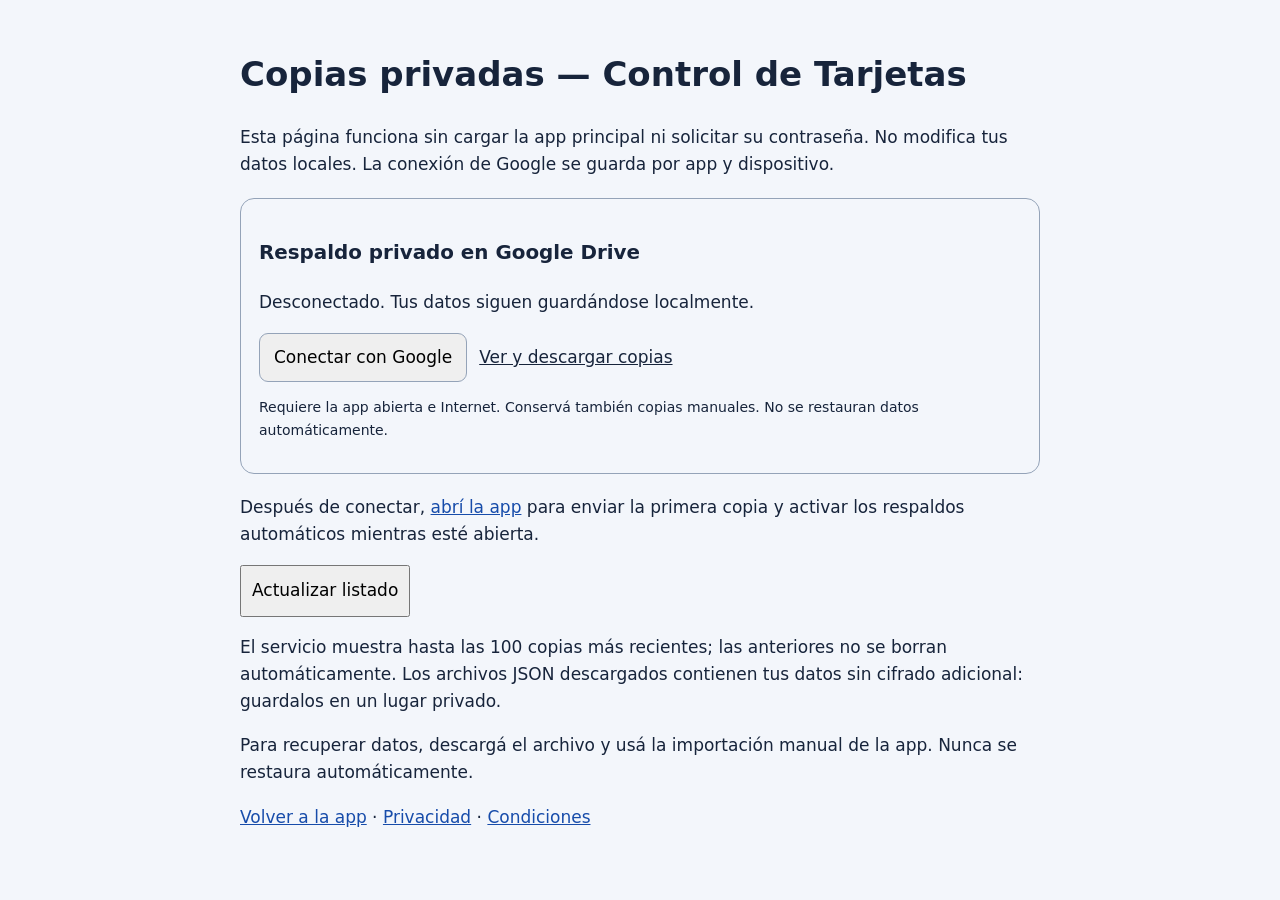
==== drive-respaldos.html @ 7c4efd88 "Integra copias privadas automáticas en Google Drive y recuperación manual" ====
<!doctype html>
<html lang="es"><head><meta charset="utf-8"><meta name="viewport" content="width=device-width,initial-scale=1"><meta name="referrer" content="no-referrer"><title>Respaldo privado — Control de Tarjetas</title><link rel="stylesheet" href="drive-backup.css"><style>body{font:17px/1.6 system-ui;margin:0;background:#f3f6fb;color:#17243b}main{max-width:800px;margin:auto;padding:24px 18px}a{color:#174caa}li{margin:16px 0;overflow-wrap:anywhere}button{font:inherit;padding:10px}a:focus-visible,button:focus-visible{outline:3px solid #174caa;outline-offset:3px}</style><script src="drive-backup.js" defer></script></head><body data-drive-app="tarjetas"><main><h1>Copias privadas — Control de Tarjetas</h1><p>Esta página funciona sin cargar la app principal ni solicitar su contraseña. No modifica tus datos locales. La conexión de Google se guarda por app y dispositivo.</p><section data-drive-backup></section><p>Después de conectar, <a href="./">abrí la app</a> para enviar la primera copia y activar los respaldos automáticos mientras esté abierta.</p><button type="button" data-drive-action="list">Actualizar listado</button><ul data-drive-files></ul><p>El servicio muestra hasta las 100 copias más recientes; las anteriores no se borran automáticamente. Los archivos JSON descargados contienen tus datos sin cifrado adicional: guardalos en un lugar privado.</p><p>Para recuperar datos, descargá el archivo y usá la importación manual de la app. Nunca se restaura automáticamente.</p><nav><a href="./">Volver a la app</a> · <a href="https://jonaymeli42-hub.github.io/Control-prestamos/privacidad.html">Privacidad</a> · <a href="https://jonaymeli42-hub.github.io/Control-prestamos/condiciones.html">Condiciones</a></nav></main></body></html>
---- drive-backup.css ----
[data-drive-backup]{margin:20px 0;padding:18px;border:1px solid #94a3b8;border-radius:14px} .drive-actions{display:flex;flex-wrap:wrap;gap:12px;align-items:center}.drive-actions button{font:inherit;padding:10px 14px;border:1px solid #94a3b8;border-radius:9px;cursor:pointer}.drive-actions a{color:inherit;text-decoration:underline}.drive-note{font-size:14px} [hidden]{display:none!important}
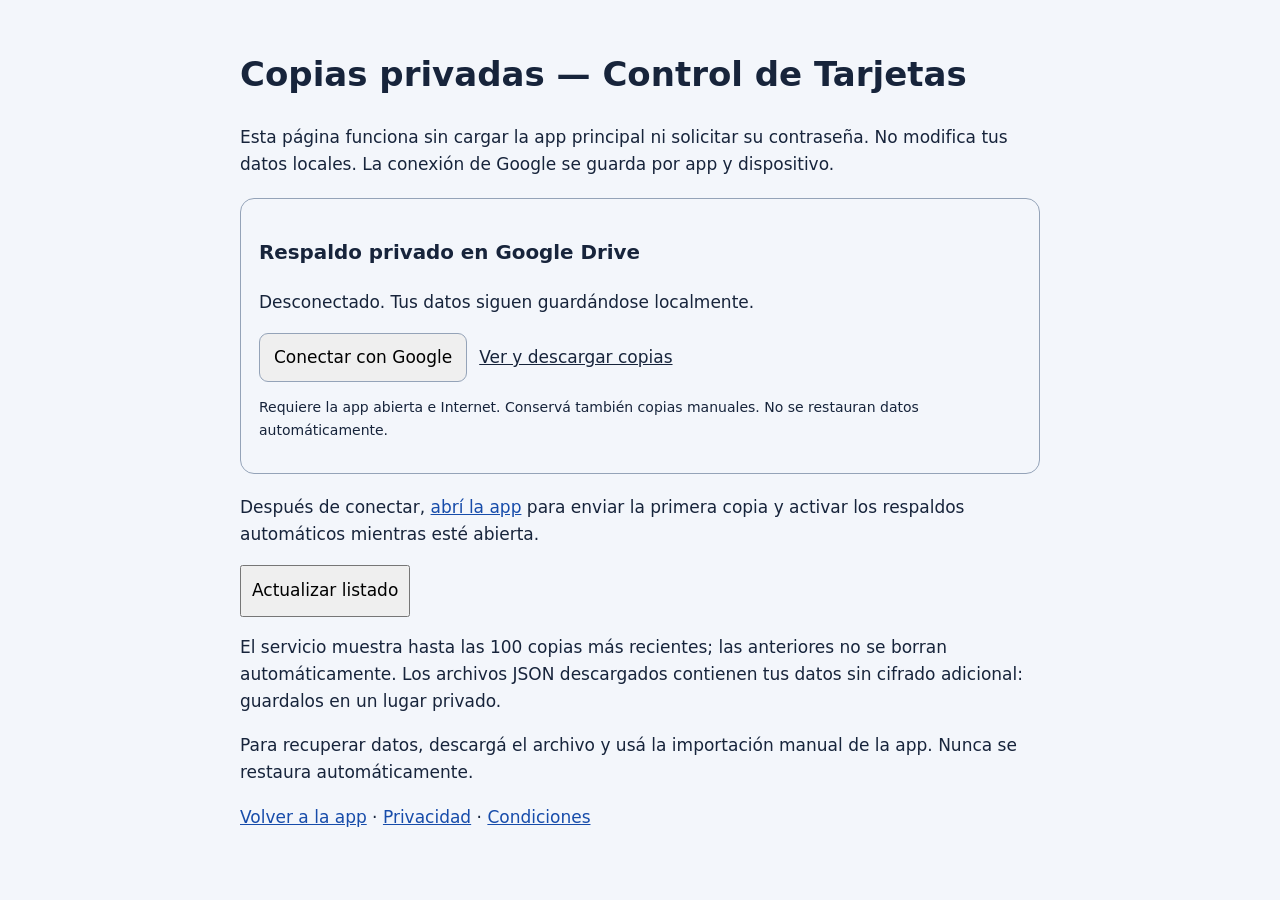
==== commit c9b589bc: "fix: mostrar horarios de respaldos en formato de 24 horas" ====
--- a/drive-respaldos.html
+++ b/drive-respaldos.html
@@ -1,2 +1,2 @@
 <!doctype html>
-<html lang="es"><head><meta charset="utf-8"><meta name="viewport" content="width=device-width,initial-scale=1"><meta name="referrer" content="no-referrer"><title>Respaldo privado — Control de Tarjetas</title><link rel="stylesheet" href="drive-backup.css"><style>body{font:17px/1.6 system-ui;margin:0;background:#f3f6fb;color:#17243b}main{max-width:800px;margin:auto;padding:24px 18px}a{color:#174caa}li{margin:16px 0;overflow-wrap:anywhere}button{font:inherit;padding:10px}a:focus-visible,button:focus-visible{outline:3px solid #174caa;outline-offset:3px}</style><script src="drive-backup.js" defer></script></head><body data-drive-app="tarjetas"><main><h1>Copias privadas — Control de Tarjetas</h1><p>Esta página funciona sin cargar la app principal ni solicitar su contraseña. No modifica tus datos locales. La conexión de Google se guarda por app y dispositivo.</p><section data-drive-backup></section><p>Después de conectar, <a href="./">abrí la app</a> para enviar la primera copia y activar los respaldos automáticos mientras esté abierta.</p><button type="button" data-drive-action="list">Actualizar listado</button><ul data-drive-files></ul><p>El servicio muestra hasta las 100 copias más recientes; las anteriores no se borran automáticamente. Los archivos JSON descargados contienen tus datos sin cifrado adicional: guardalos en un lugar privado.</p><p>Para recuperar datos, descargá el archivo y usá la importación manual de la app. Nunca se restaura automáticamente.</p><nav><a href="./">Volver a la app</a> · <a href="https://jonaymeli42-hub.github.io/Control-prestamos/privacidad.html">Privacidad</a> · <a href="https://jonaymeli42-hub.github.io/Control-prestamos/condiciones.html">Condiciones</a></nav></main></body></html>
+<html lang="es"><head><meta charset="utf-8"><meta name="viewport" content="width=device-width,initial-scale=1"><meta name="referrer" content="no-referrer"><title>Respaldo privado — Control de Tarjetas</title><link rel="stylesheet" href="drive-backup.css"><style>body{font:17px/1.6 system-ui;margin:0;background:#f3f6fb;color:#17243b}main{max-width:800px;margin:auto;padding:24px 18px}a{color:#174caa}li{margin:16px 0;overflow-wrap:anywhere}button{font:inherit;padding:10px}a:focus-visible,button:focus-visible{outline:3px solid #174caa;outline-offset:3px}</style><script src="drive-backup.js?v=backup-24h-1" defer></script></head><body data-drive-app="tarjetas"><main><h1>Copias privadas — Control de Tarjetas</h1><p>Esta página funciona sin cargar la app principal ni solicitar su contraseña. No modifica tus datos locales. La conexión de Google se guarda por app y dispositivo.</p><section data-drive-backup></section><p>Después de conectar, <a href="./">abrí la app</a> para enviar la primera copia y activar los respaldos automáticos mientras esté abierta.</p><button type="button" data-drive-action="list">Actualizar listado</button><ul data-drive-files></ul><p>El servicio muestra hasta las 100 copias más recientes; las anteriores no se borran automáticamente. Los archivos JSON descargados contienen tus datos sin cifrado adicional: guardalos en un lugar privado.</p><p>Para recuperar datos, descargá el archivo y usá la importación manual de la app. Nunca se restaura automáticamente.</p><nav><a href="./">Volver a la app</a> · <a href="https://jonaymeli42-hub.github.io/Control-prestamos/privacidad.html">Privacidad</a> · <a href="https://jonaymeli42-hub.github.io/Control-prestamos/condiciones.html">Condiciones</a></nav></main></body></html>
